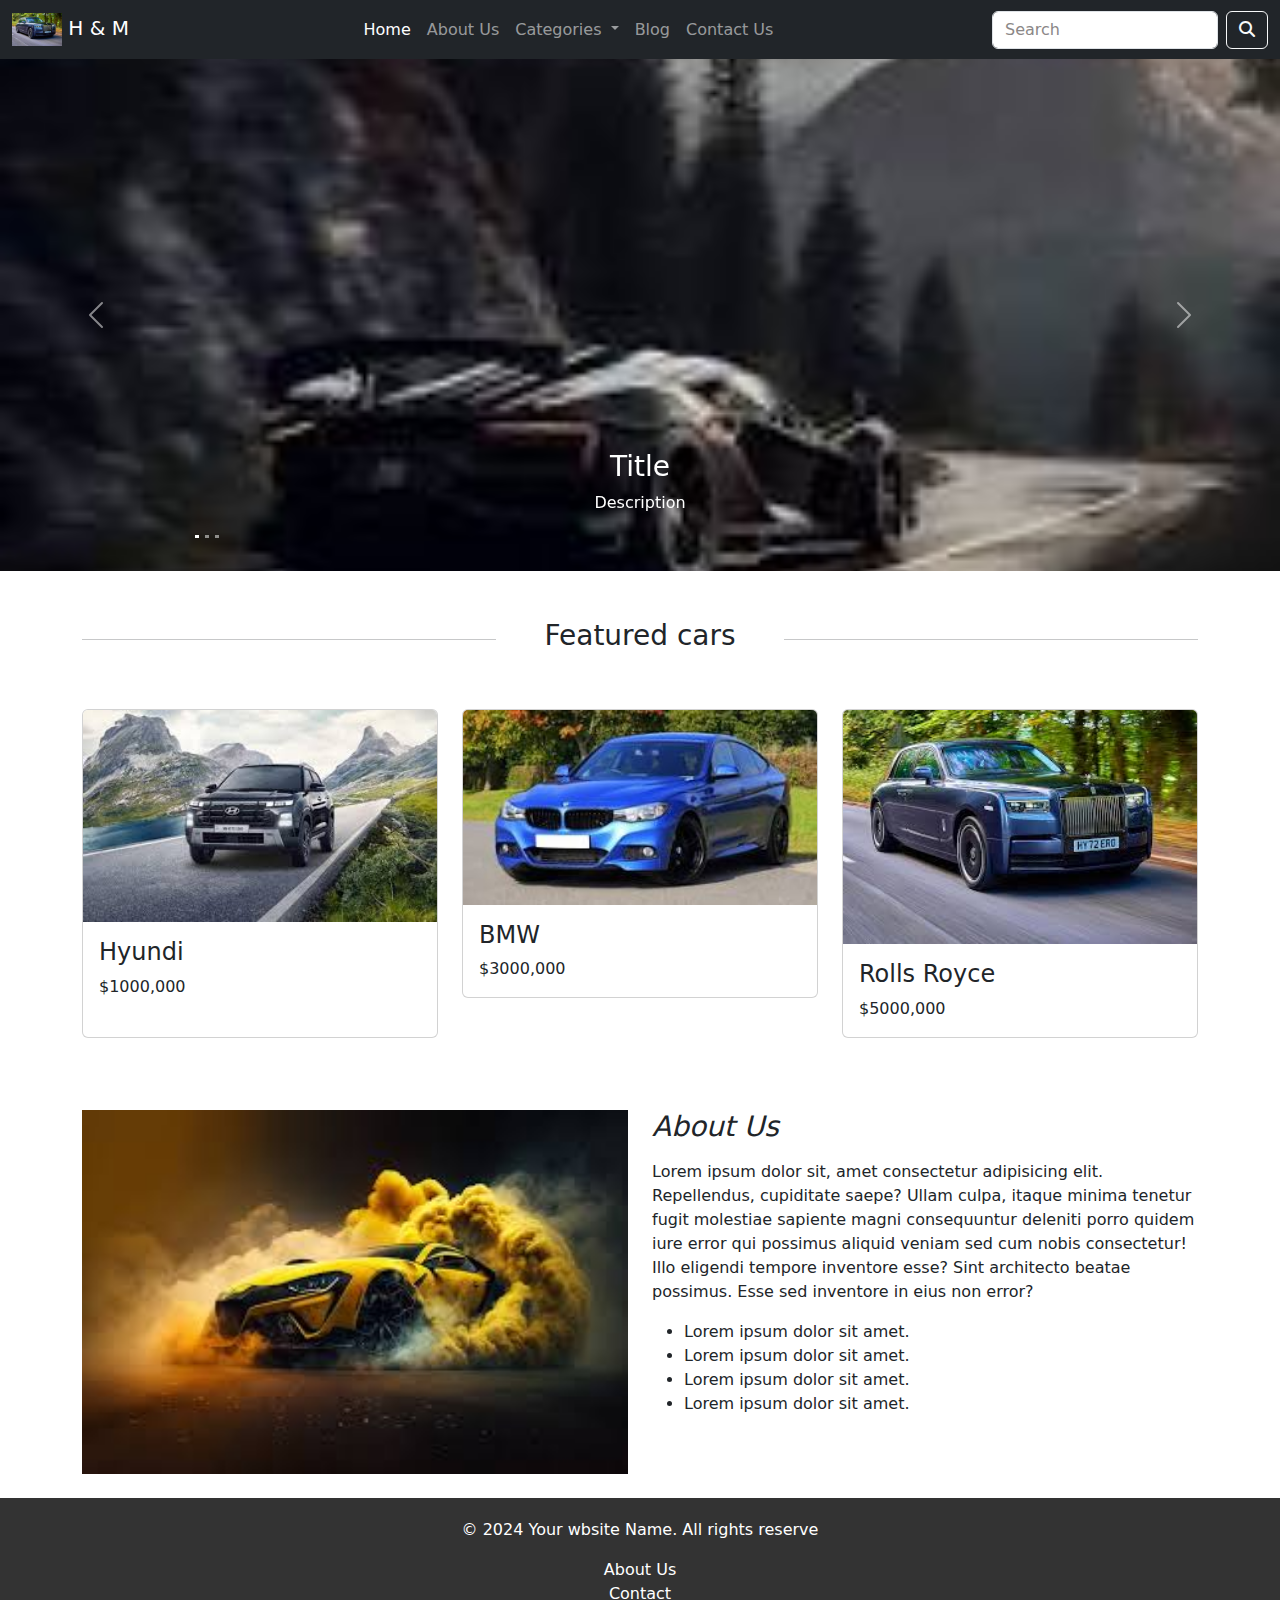
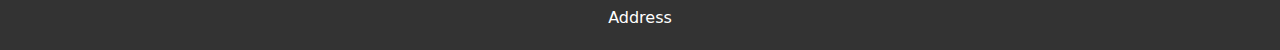
==== index.html @ 0cdc1b6c "First Commit" ====
<!DOCTYPE html>
<html lang="en">

<head>
    <meta charset="UTF-8">
    <meta name="viewport" content="width=device-width, initial-scale=1.0">
    <title>Document</title>
    <link rel="stylesheet" href="assets/font awesome/css/all.css">
    <link rel="stylesheet" href="assets/css/bootstrap.min.css">
    <link rel="stylesheet" href="assets/css/style.css">
    <link rel="icon" href="assets/images/new car.jpeg">
</head>

<body>
    <!-- Navbar Starts -->
    <section>
        <nav class="navbar navbar-expand-md navbar-dark bg-dark">
            <div class="container-fluid">
                <a class="navbar-brand" href="#">
                    <img src="assets/images/rose.jpeg" width="50" alt="H & M">
                    H & M
                </a>
                <button class="navbar-toggler d-lg-none" type="button" data-bs-toggle="collapse"
                    data-bs-target="#collapsibleNavId" aria-controls="collapsibleNavId" aria-expanded="false"
                    aria-label="Toggle navigation">
                    <span class="fa-solid fa-bars"></span>
                </button>
                <div class="collapse navbar-collapse" id="collapsibleNavId">
                    <ul class="navbar-nav mx-auto mt-2 mt-lg-0">
                        <li class="nav-item">
                            <a class="nav-link active" href="index.html" aria-current="page">Home
                                <span class="visually-hidden">(current)</span></a>
                        </li>
                        <li class="nav-item">
                            <a class="nav-link" href="about-us.html">About Us</a>
                        </li>
                        <li class="nav-item dropdown">
                            <a class="nav-link dropdown-toggle" href="#" id="dropdownId" data-bs-toggle="dropdown"
                                aria-haspopup="true" aria-expanded="false"> Categories </a>
                            <div class="dropdown-menu" aria-labelledby="dropdownId">
                                <a class="dropdown-item" href="#"> Super Cars </a>
                                <a class="dropdown-item" href="#"> Mini Vans </a>
                            </div>
                        </li>

                        <li class="nav-item">
                            <a class="nav-link" href="#">Blog</a>
                        </li>
                        <li class="nav-item">
                            <a class="nav-link" href="contact-us.html">Contact Us</a>
                        </li>




                    </ul>
                    <form class="d-flex my-2 my-lg-0">
                        <input class="form-control me-sm-2 bg-tranparent text-white" type="text" placeholder="Search" />
                        <button class="btn btn-outline-light my-2 my-sm-0" type="submit">
                            <i class="fa-solid fa-search"></i>
                        </button>
                    </form>
                </div>
            </div>
        </nav>



    </section>
    <!-- Navbar Ends -->

    <!-- Hero Starts  -->
   
    <section>
        <div id="carouselId" class="carousel first-slider slide" data-bs-ride="carousel">
            <ol class="carousel-indicators">
                <li data-bs-target="#carouselId" data-bs-slide-to="0" class="active" aria-current="true"
                    aria-label="First slide"></li>
                <li data-bs-target="#carouselId" data-bs-slide-to="1" aria-label="Second slide"></li>
                <li data-bs-target="#carouselId" data-bs-slide-to="2" aria-label="Third slide"></li>
            </ol>
            <div class="carousel-inner" role="listbox">
                <div class="carousel-item active">
                    <img src="assets/images/new car.jpeg" class="w-100 d-block"
                        alt="First slide" />
                    <div class="carousel-caption d-none d-md-block">
                        <h3>Title</h3>
                        <p>Description</p>
                    </div>
                </div>
                <div class="carousel-item">
                    <img src="assets/images/us.jpeg" class="w-100 d-block"
                        alt="Second slide" />
                    <div class="carousel-caption d-none d-md-block">
                        <h3>Title</h3>
                        <p>Description</p>
                    </div>
                </div>
                <div class="carousel-item">
                    <img src="assets/images/next car.jpeg" class="w-100 d-block"
                        alt="Third slide" />
                    <div class="carousel-caption d-none d-md-block">
                        <h3>Title</h3>
                        <p>Description</p>
                    </div>
                </div>
            </div>
            <button class="carousel-control-prev" type="button" data-bs-target="#carouselId" data-bs-slide="prev">
                <span class="carousel-control-prev-icon" aria-hidden="true"></span>
                <span class="visually-hidden">Previous</span>
            </button>
            <button class="carousel-control-next" type="button" data-bs-target="#carouselId" data-bs-slide="next">
                <span class="carousel-control-next-icon" aria-hidden="true"></span>
                <span class="visually-hidden">Next</span>
            </button>
        </div>


    </section>
  <!-- Hero Ends -->

    <!-- Featured Starts -->
    <section>
        <div class="container mt-5">
            <div class="d-flex justify-content-center align-items-center gap-5 mb-5">
                <hr class="w-100">
                <h3 class="text-nowrap">Featured cars</h2>
                <hr class="w-100">

            </div>

            <div class="row mb-5">
                <div class="col-lg-4 col-md-6 col-12 mb-4">
                    <div class="card h-100">
                        <img class="card-img-top" src="assets/images/hyundri.jpeg" alt="Title" />
                        <div class="card-body">
                            <h4 class="card-title">Hyundi</h4>
                            <p class="card-text">$1000,000</p>
                        </div>
                    </div>
                    
                </div>
                <div class="col-lg-4 col-md-6 col-12 mb-4">
                    <div class="card">
                        <img class="card-img-top" src="assets/images/next car.jpeg" alt="Title" />
                        <div class="card-body">
                            <h4 class="card-title">BMW</h4>
                            <p class="card-text">$3000,000</p>
                        </div>
                    </div>
                    
                </div>
                <div class="col-lg-4 col-md-6 col-12 mb-4">
                    <div class="card">
                        <img class="card-img-top" src="assets/images/rose.jpeg" alt="Title" />
                        <div class="card-body">
                            <h4 class="card-title"> Rolls Royce</h4>
                            <p class="card-text">$5000,000</p>
                        </div>
                    </div>
                    
                </div>
                
            </div>
        </div>
    </section>
    <!-- Featured Ends -->

    <!-- Introduction Starts -->
    <section>
        <div class="container mt-5">
        <div class="">
            <div class="row">
                <div class="col-md-6 order-1 order-0 mb-4">
                    <img src="assets/images/download (1).jpeg" class="w-100" alt="">
                </div>
                <div class="col-md-6 order-0 order-md-1 mb-4">
                    <div class="h-100 pt-6">
                        <h3 class="fst-italic mb-3">About Us</h3>

                        <p class="mb-3">
                            Lorem ipsum dolor sit, amet consectetur adipisicing elit. Repellendus, cupiditate saepe? Ullam culpa, itaque minima tenetur fugit molestiae sapiente magni consequuntur deleniti porro quidem iure error qui possimus aliquid veniam sed cum nobis consectetur! Illo eligendi tempore inventore esse? Sint architecto beatae possimus. Esse sed inventore in eius non error?
                        </p>

                        <ul>
                            <li>
                                Lorem ipsum dolor sit amet.
                            </li>
                            <li>
                                Lorem ipsum dolor sit amet.
                            </li>
                            <li>
                                Lorem ipsum dolor sit amet.
                            </li>
                            <li>
                                Lorem ipsum dolor sit amet.
                            </li>
                        </ul>

                    </div>
                </div>
            </div>
        </div>

    </section>

     <!-- Introduction Ends -->



    <footer>
        <div class="footer-content">
            <p>&copy; 2024 Your wbsite Name. All rights reserve

            </p>
            <ul>
                <li><a href="#">About Us</a></li>
                <li><a href="#">Contact</a></li>
                <li><a href="#">Address</a></li>
                
            </ul>
        </div>
    </footer>





    <script src="assets/js/bootstrap.bundle.min.js"></script>
</body>

</html>
---- assets/css/style.css ----
.navbar input::placeholder {
    color: #8b8787;
}


.first-slider .carousel-indicators {
    list-style: none;
    width: 30px;
    height: 30px;
    border-radius: 50%;
}

.first-slider img{
    height: 32rem;
    object-fit:cover;
    object-position: center;
    filter: brightness(100%);
}



footer{
    background-color: #333;
    color: #fff;
    padding: 20px;
    text-align: center;
    clear: both;
}

.footer-content{
    max-width: 800px;
    margin: 0 auto;
}

.footer-content ul{
    list-style: none;
    padding: 0;
    margin: 0;
}

.footer-content a{
    color: #fff;
    text-decoration: none;
}

.footer-content a:hover{
    color: #ccc;
}
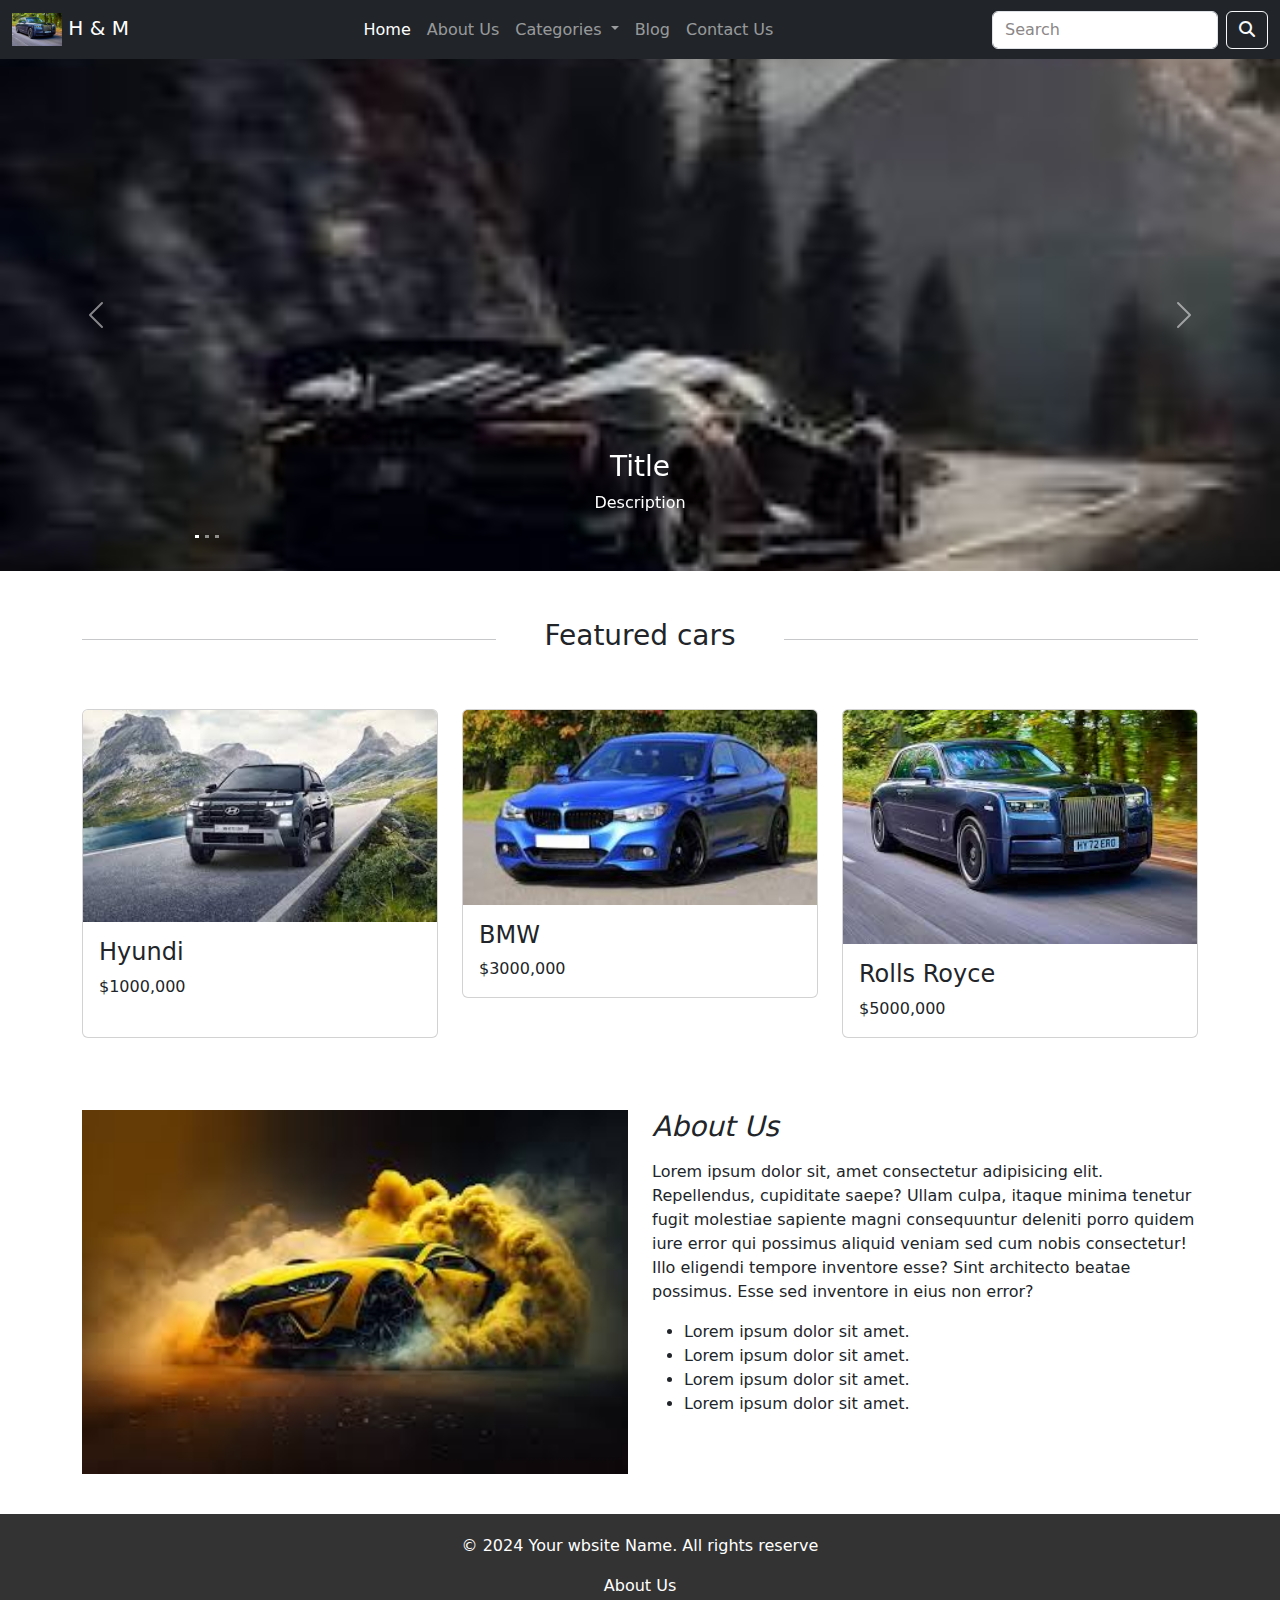
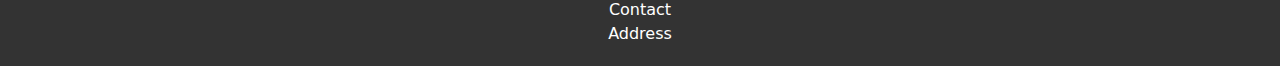
==== commit 7a183ba8: "Added P Tag" ====
--- a/index.html
+++ b/index.html
@@ -206,6 +206,10 @@
 
      <!-- Introduction Ends -->
 
+     <p>
+        
+     </p>
+
 
 
     <footer>
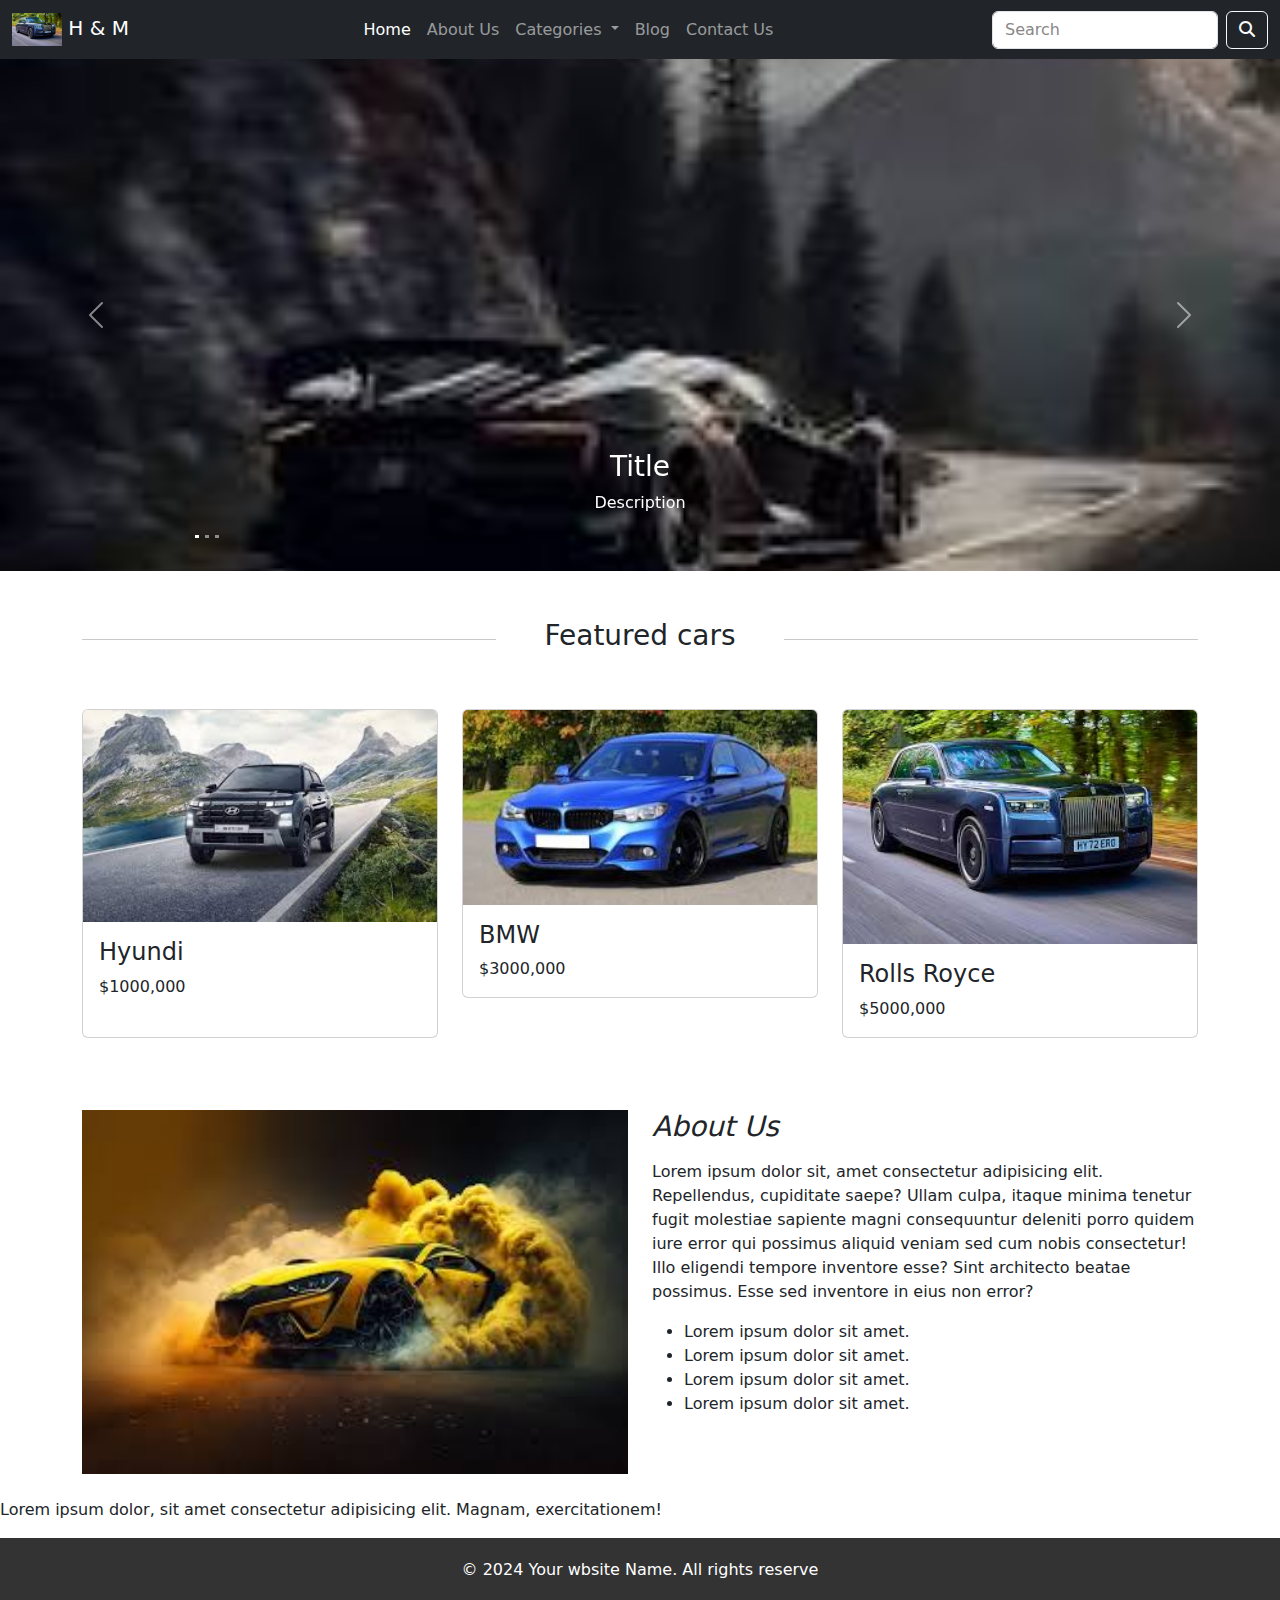
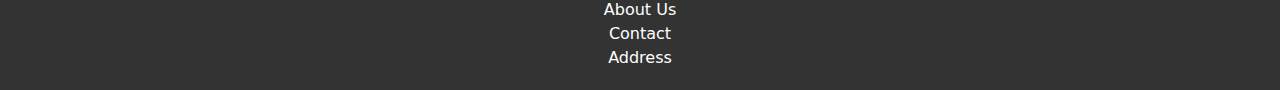
==== commit 818f8f67: "Update" ====
--- a/index.html
+++ b/index.html
@@ -207,7 +207,7 @@
      <!-- Introduction Ends -->
 
      <p>
-        
+        Lorem ipsum dolor, sit amet consectetur adipisicing elit. Magnam, exercitationem!
      </p>
 
 
